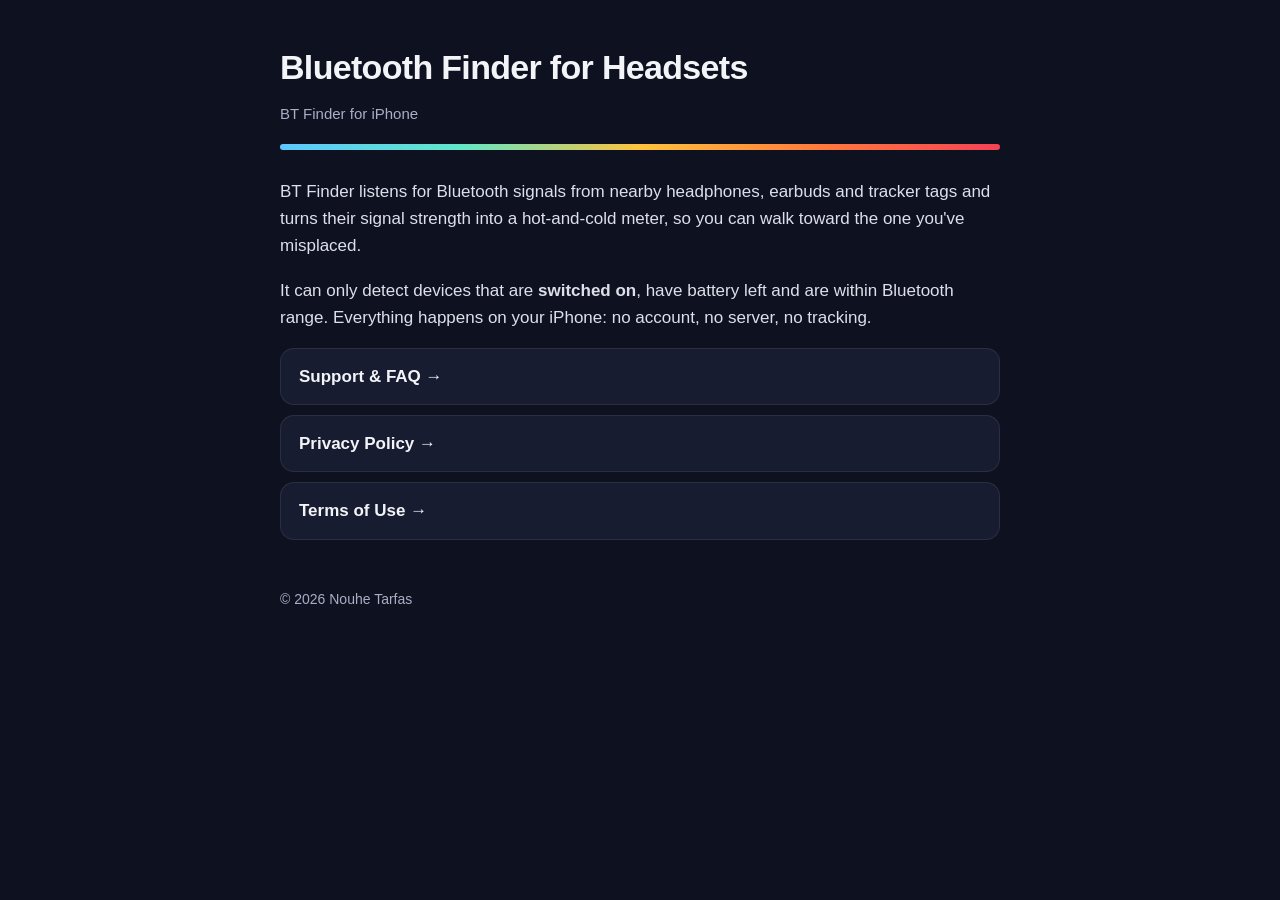
==== index.html @ 6a32c276 "Add BT Finder privacy, terms and support pages Co-Authored-By: Claude Opus 5.5 <noreply@anthropic.co" ====
<!doctype html>
<html lang="en"><head><meta charset="utf-8"><meta name="viewport" content="width=device-width,initial-scale=1">
<title>BT Finder – Bluetooth Finder for Headsets</title>
<meta name="description" content="BT Finder scans for nearby powered-on Bluetooth headphones, earbuds and tracker tags and shows a hot/cold signal meter.">
<link rel="stylesheet" href="style.css"></head>
<body><main>
<h1>Bluetooth Finder for Headsets</h1>
<p class="muted">BT Finder for iPhone</p>
<div class="bar"></div>
<p>BT Finder listens for Bluetooth signals from nearby headphones, earbuds and tracker tags and turns their signal strength into a hot-and-cold meter, so you can walk toward the one you've misplaced.</p>
<p>It can only detect devices that are <strong>switched on</strong>, have battery left and are within Bluetooth range. Everything happens on your iPhone: no account, no server, no tracking.</p>
<div class="links">
<a href="support.html">Support &amp; FAQ →</a>
<a href="privacy.html">Privacy Policy →</a>
<a href="terms.html">Terms of Use →</a>
</div>
<footer>© 2026 Nouhe Tarfas</footer>
</main></body></html>
---- style.css ----
:root{--ink:#0E1120;--raised:#181C30;--text:#F3F4F8;--muted:#A9AEC4;--ember:#FF7A3D;--sun:#FFC23D;--frost:#5CC8FF;--line:rgba(255,255,255,.08)}
*{box-sizing:border-box}
body{margin:0;background:var(--ink);color:var(--text);font:17px/1.6 -apple-system,BlinkMacSystemFont,"SF Pro Text","Segoe UI",Roboto,Helvetica,Arial,sans-serif}
main{max-width:760px;margin:0 auto;padding:40px 20px 80px}
a{color:var(--sun)}
h1{font-size:34px;line-height:1.15;margin:8px 0 6px;letter-spacing:-.02em}
h2{font-size:21px;margin:34px 0 8px}
p,li{color:#DDE0EA}
.muted{color:var(--muted);font-size:15px}
.back{display:inline-block;margin-bottom:18px;text-decoration:none;color:var(--muted)}
.bar{height:6px;border-radius:6px;background:linear-gradient(90deg,var(--frost),#61E6C7,var(--sun),var(--ember),#F54254);margin:18px 0 28px}
.card{background:var(--raised);border:1px solid var(--line);border-radius:18px;padding:18px 20px;margin:14px 0}
.links a{display:block;padding:14px 18px;margin:10px 0;border-radius:14px;background:var(--raised);border:1px solid var(--line);text-decoration:none;color:var(--text);font-weight:600}
footer{margin-top:48px;color:var(--muted);font-size:14px}
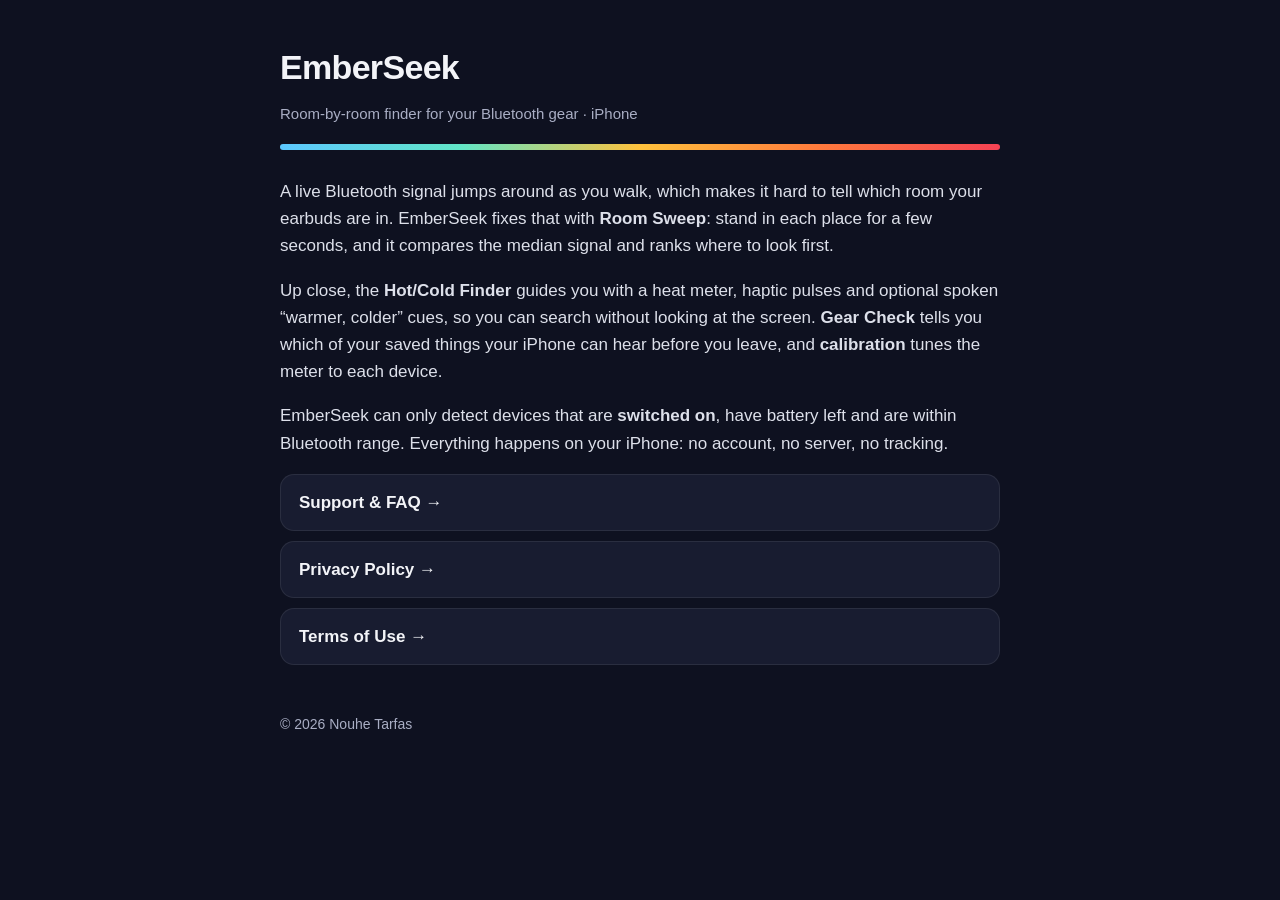
==== commit bf8e2299: "Rebrand pages to EmberSeek and document Room Sweep, Gear Check, calibration Co-Authored-By: Claude O" ====
--- a/index.html
+++ b/index.html
@@ -1,14 +1,15 @@
 <!doctype html>
 <html lang="en"><head><meta charset="utf-8"><meta name="viewport" content="width=device-width,initial-scale=1">
-<title>BT Finder – Bluetooth Finder for Headsets</title>
-<meta name="description" content="BT Finder scans for nearby powered-on Bluetooth headphones, earbuds and tracker tags and shows a hot/cold signal meter.">
+<title>EmberSeek – Room-by-Room Finder</title>
+<meta name="description" content="EmberSeek helps you find powered-on Bluetooth earbuds, headphones and tags room by room, with a hot/cold meter for the last few metres.">
 <link rel="stylesheet" href="style.css"></head>
 <body><main>
-<h1>Bluetooth Finder for Headsets</h1>
-<p class="muted">BT Finder for iPhone</p>
+<h1>EmberSeek</h1>
+<p class="muted">Room-by-room finder for your Bluetooth gear · iPhone</p>
 <div class="bar"></div>
-<p>BT Finder listens for Bluetooth signals from nearby headphones, earbuds and tracker tags and turns their signal strength into a hot-and-cold meter, so you can walk toward the one you've misplaced.</p>
-<p>It can only detect devices that are <strong>switched on</strong>, have battery left and are within Bluetooth range. Everything happens on your iPhone: no account, no server, no tracking.</p>
+<p>A live Bluetooth signal jumps around as you walk, which makes it hard to tell which room your earbuds are in. EmberSeek fixes that with <strong>Room Sweep</strong>: stand in each place for a few seconds, and it compares the median signal and ranks where to look first.</p>
+<p>Up close, the <strong>Hot/Cold Finder</strong> guides you with a heat meter, haptic pulses and optional spoken “warmer, colder” cues, so you can search without looking at the screen. <strong>Gear Check</strong> tells you which of your saved things your iPhone can hear before you leave, and <strong>calibration</strong> tunes the meter to each device.</p>
+<p>EmberSeek can only detect devices that are <strong>switched on</strong>, have battery left and are within Bluetooth range. Everything happens on your iPhone: no account, no server, no tracking.</p>
 <div class="links">
 <a href="support.html">Support &amp; FAQ →</a>
 <a href="privacy.html">Privacy Policy →</a>
